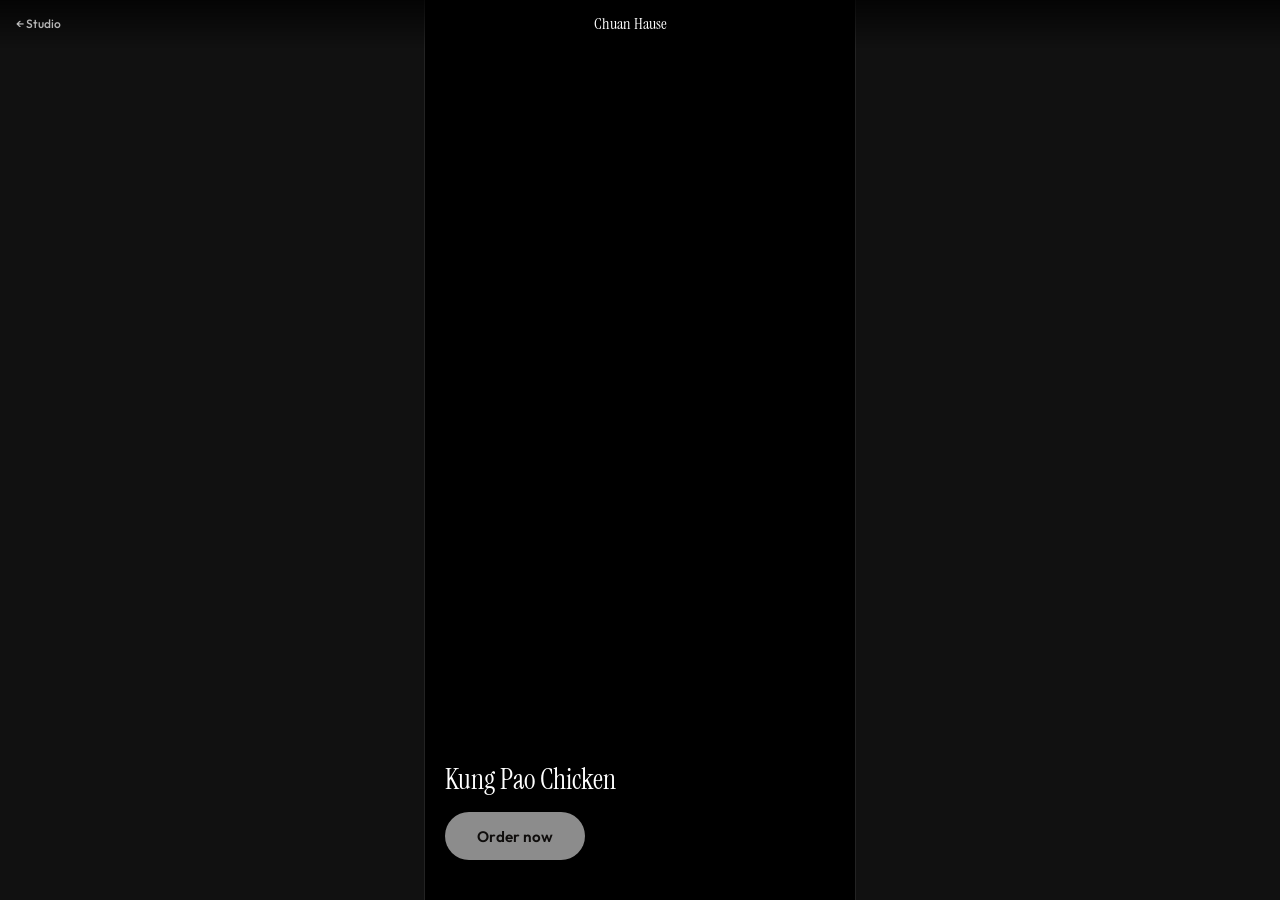
==== chuan-hause/index.html @ 0281c3ed "added in video product examples" ====
<!DOCTYPE html>
<html lang="en">
<head>
    <meta charset="UTF-8">
    <meta name="viewport" content="width=device-width, initial-scale=1.0, viewport-fit=cover">
    <meta name="apple-mobile-web-app-capable" content="yes">
    <meta name="theme-color" content="#000000">
    <title>Chuan Hause — Video Menu</title>
    <link rel="preconnect" href="https://fonts.googleapis.com">
    <link rel="preconnect" href="https://fonts.gstatic.com" crossorigin>
    <link href="https://fonts.googleapis.com/css2?family=Instrument+Serif&family=Outfit:wght@400;500;600&display=swap" rel="stylesheet">
    <link rel="stylesheet" href="/demo-base.css">
    <link rel="stylesheet" href="/demo-feed.css">
</head>
<body>
    <header class="demo-header">
        <a class="demo-back" href="/">← Studio</a>
        <span class="demo-title">Chuan Hause</span>
        <span aria-hidden="true" style="width: 4rem;"></span>
    </header>

    <main class="demo-menu" id="menu"></main>

    <footer class="demo-credit">
        <a href="/">the internet is hungry</a>
    </footer>

    <script src="menu.js"></script>
    <script src="/demo-feed.js"></script>
</body>
</html>
---- demo-base.css ----
/* Shared base for live video menu demos — mobile-first */

*,
*::before,
*::after {
    margin: 0;
    padding: 0;
    box-sizing: border-box;
}

:root {
    --ink: #1c1917;
    --ink-soft: #44403c;
    --cream: #f4efe6;
    --accent: #c45a28;
    --font-serif: "Instrument Serif", Georgia, serif;
    --font-sans: "Outfit", system-ui, sans-serif;
}

html {
    -webkit-text-size-adjust: 100%;
}

body {
    font-family: var(--font-sans);
    color: var(--ink);
    background: #000;
    line-height: 1.5;
    -webkit-font-smoothing: antialiased;
    overscroll-behavior: none;
}

a {
    color: inherit;
    text-decoration: none;
}

.demo-header {
    position: fixed;
    top: 0;
    left: 0;
    right: 0;
    z-index: 10;
    display: flex;
    align-items: center;
    justify-content: space-between;
    padding: max(0.75rem, env(safe-area-inset-top)) 1rem 0.75rem;
    background: linear-gradient(to bottom, rgba(0, 0, 0, 0.72), transparent);
    pointer-events: none;
}

.demo-header a,
.demo-header span {
    pointer-events: auto;
}

.demo-back {
    font-size: 0.75rem;
    font-weight: 500;
    color: rgba(255, 255, 255, 0.7);
}

.demo-back:hover {
    color: #fff;
}

.demo-title {
    font-family: var(--font-serif);
    font-size: 1rem;
    color: #fff;
    text-align: center;
    flex: 1;
}

.demo-menu {
    min-height: 100dvh;
    min-height: 100vh;
}

body.has-feed .demo-menu {
    overflow: hidden;
}

.demo-placeholder {
    min-height: 100dvh;
    min-height: 100vh;
    display: flex;
    flex-direction: column;
    align-items: center;
    justify-content: center;
    gap: 0.75rem;
    padding: 4rem 1.5rem;
    text-align: center;
    background: var(--cream);
    color: var(--ink-soft);
}

.demo-placeholder h1 {
    font-family: var(--font-serif);
    font-size: 1.75rem;
    font-weight: 400;
    color: var(--ink);
}

.demo-placeholder p {
    font-size: 0.9rem;
    max-width: 280px;
}

.demo-placeholder code {
    font-family: ui-monospace, monospace;
    font-size: 0.8rem;
    background: rgba(28, 25, 23, 0.06);
    padding: 0.2em 0.5em;
    border-radius: 4px;
    color: var(--ink);
}

.demo-credit {
    position: fixed;
    bottom: 0;
    left: 0;
    right: 0;
    padding: 0.75rem 1rem max(0.75rem, env(safe-area-inset-bottom));
    text-align: center;
    font-size: 0.7rem;
    color: rgba(255, 255, 255, 0.45);
    background: linear-gradient(to top, rgba(0, 0, 0, 0.5), transparent);
    pointer-events: none;
}

.demo-credit a {
    pointer-events: auto;
    color: rgba(255, 255, 255, 0.65);
}

.demo-credit a:hover {
    color: #fff;
}
---- demo-feed.css ----
/* TikTok-style vertical video menu feed */

.feed {
    height: 100dvh;
    height: 100vh;
    overflow-y: scroll;
    scroll-snap-type: y mandatory;
    -webkit-overflow-scrolling: touch;
    scrollbar-width: none;
}

.feed::-webkit-scrollbar {
    display: none;
}

.slide {
    position: relative;
    height: 100dvh;
    height: 100vh;
    scroll-snap-align: start;
    scroll-snap-stop: always;
    background: #000;
    overflow: hidden;
}

.slide video {
    display: block;
    width: 100%;
    height: 100%;
    object-fit: cover;
}

.slide-overlay {
    position: absolute;
    inset: 0;
    background: linear-gradient(
        to bottom,
        rgba(0, 0, 0, 0.15) 0%,
        transparent 35%,
        transparent 55%,
        rgba(0, 0, 0, 0.88) 100%
    );
    pointer-events: none;
}

.slide-info {
    position: absolute;
    bottom: 0;
    left: 0;
    right: 0;
    z-index: 2;
    padding: 1.25rem 1.25rem max(2.5rem, calc(env(safe-area-inset-bottom) + 1.5rem));
    pointer-events: auto;
}

.dish-name {
    font-family: var(--font-serif);
    font-size: clamp(1.35rem, 5vw, 1.75rem);
    font-weight: 400;
    color: #fff;
    line-height: 1.2;
    margin-bottom: 1rem;
    text-shadow: 0 1px 8px rgba(0, 0, 0, 0.4);
}

.order-btn {
    display: inline-flex;
    align-items: center;
    justify-content: center;
    padding: 0.9rem 2rem;
    font-family: var(--font-sans);
    font-size: 0.95rem;
    font-weight: 600;
    color: var(--ink);
    background: #fff;
    border: none;
    border-radius: 999px;
    cursor: pointer;
    transition: transform 0.15s ease, background 0.15s ease;
    -webkit-tap-highlight-color: transparent;
}

.order-btn:active {
    transform: scale(0.97);
}

.order-btn:hover {
    background: var(--cream);
}

.order-btn--disabled {
    opacity: 0.55;
    cursor: default;
    pointer-events: none;
}

.feed-empty {
    min-height: 100dvh;
    min-height: 100vh;
    display: flex;
    flex-direction: column;
    align-items: center;
    justify-content: center;
    gap: 0.75rem;
    padding: 4rem 1.5rem;
    text-align: center;
    background: var(--cream);
    color: var(--ink-soft);
}

.feed-empty h2 {
    font-family: var(--font-serif);
    font-size: 1.5rem;
    font-weight: 400;
    color: var(--ink);
}

.feed-empty p {
    font-size: 0.9rem;
    max-width: 300px;
}

.feed-empty code {
    font-family: ui-monospace, monospace;
    font-size: 0.78rem;
    background: rgba(28, 25, 23, 0.06);
    padding: 0.2em 0.5em;
    border-radius: 4px;
    color: var(--ink);
}

/* Hide studio credit when feed is active — info overlay covers bottom */
body.has-feed .demo-credit {
    display: none;
}

@media (min-width: 520px) {
    body.has-feed {
        background: #111;
    }

    .feed {
        max-width: 430px;
        margin: 0 auto;
        box-shadow: 0 0 0 1px rgba(255, 255, 255, 0.08);
    }
}
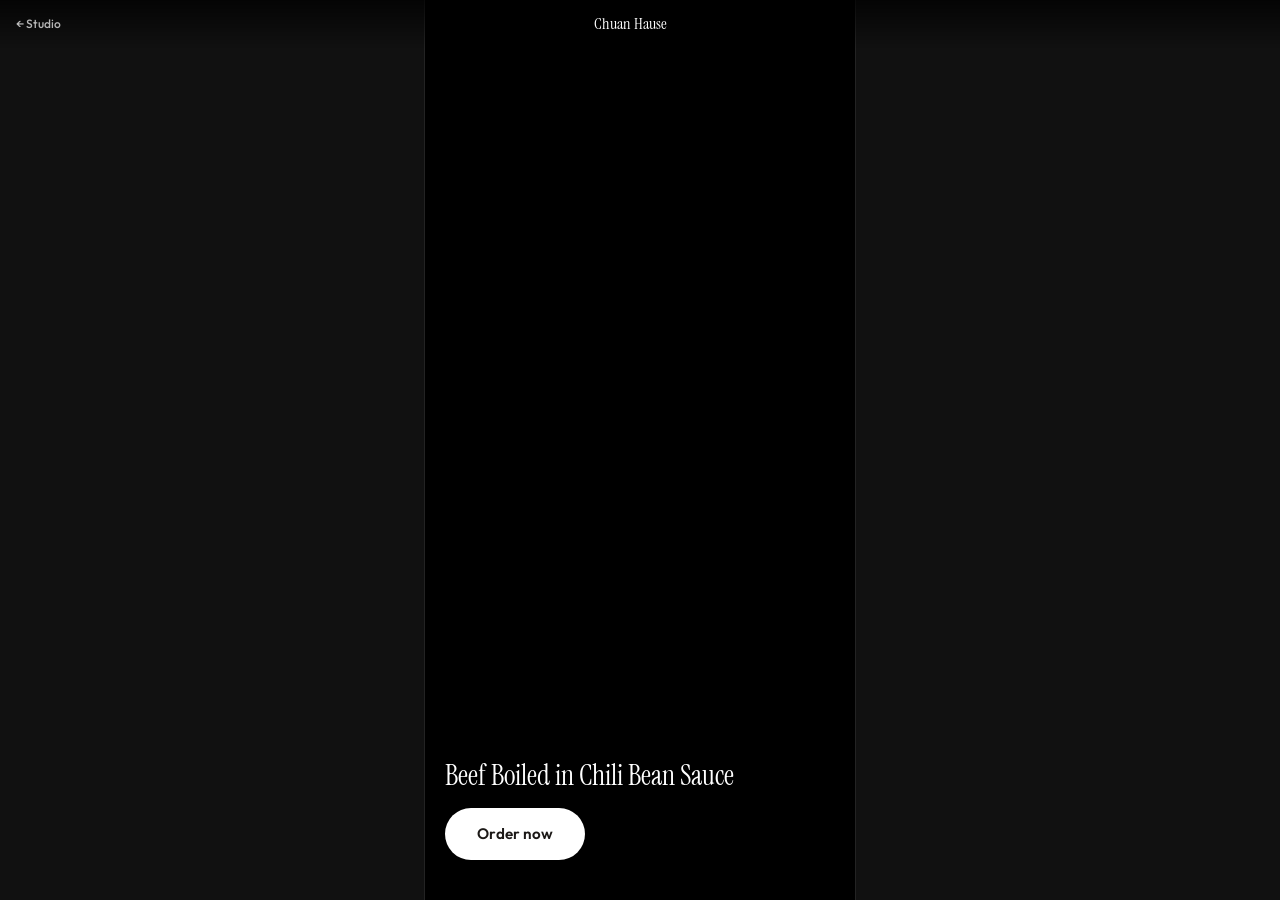
==== commit 4e2bf207: "added Google Analytics tag" ====
--- a/chuan-hause/index.html
+++ b/chuan-hause/index.html
@@ -3,6 +3,14 @@
 <head>
     <meta charset="UTF-8">
     <meta name="viewport" content="width=device-width, initial-scale=1.0, viewport-fit=cover">
+    <!-- Google tag (gtag.js) -->
+    <script async src="https://www.googletagmanager.com/gtag/js?id=G-HB6C1Q69ES"></script>
+    <script>
+      window.dataLayer = window.dataLayer || [];
+      function gtag(){dataLayer.push(arguments);}
+      gtag('js', new Date());
+      gtag('config', 'G-HB6C1Q69ES');
+    </script>
     <meta name="apple-mobile-web-app-capable" content="yes">
     <meta name="theme-color" content="#000000">
     <title>Chuan Hause — Video Menu</title>
